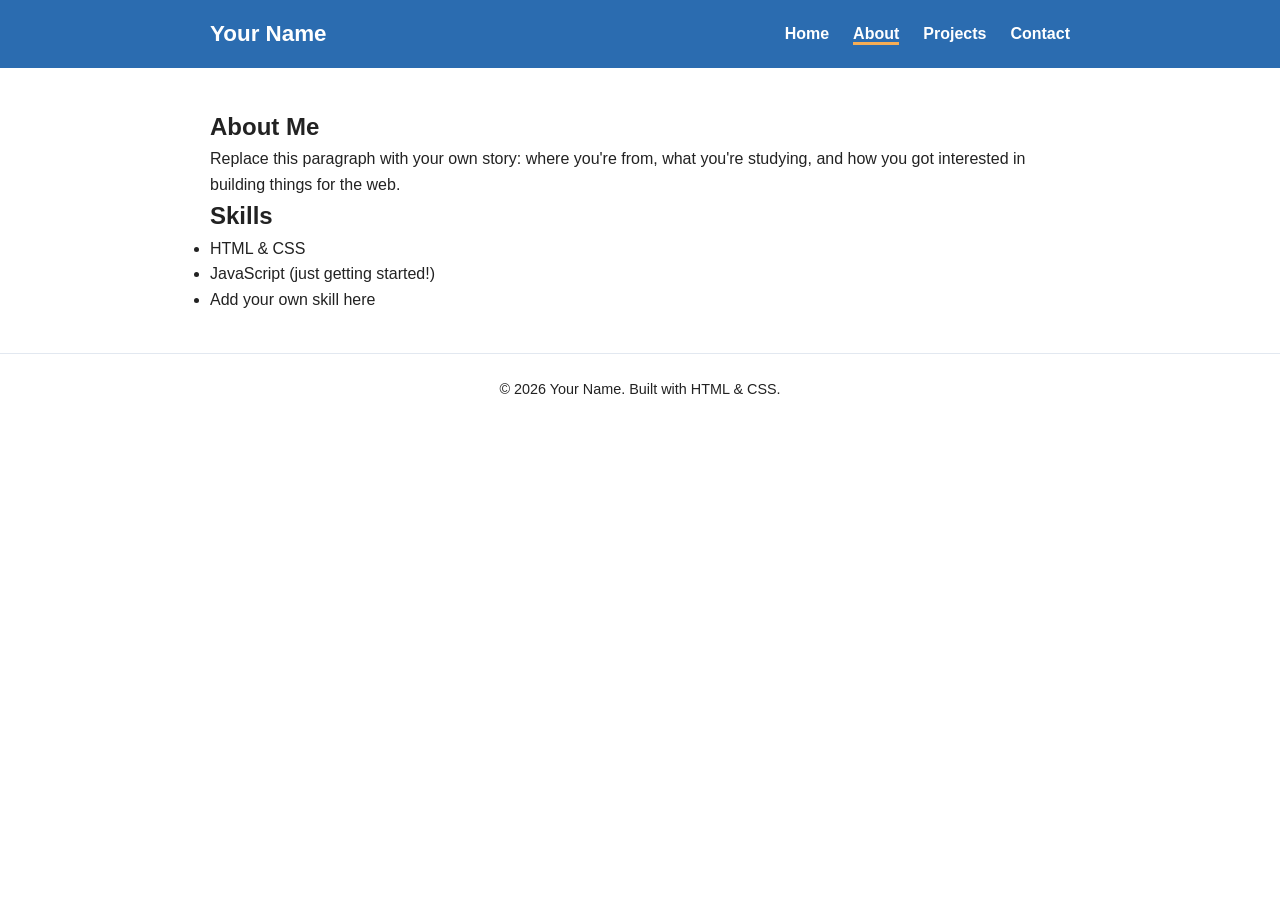
==== about.html @ bcdc25bd "About Me/Title/Project Update #1" ====
<!DOCTYPE html>
<html lang="en">
<head>
  <meta charset="UTF-8">
  <meta name="viewport" content="width=device-width, initial-scale=1.0">
  <title>Ruben-Portfolio</title>
  <link rel="stylesheet" href="css/style.css">
</head>
<body>

  <header class="site-header">
    <div class="container">
      <a href="index.html" class="site-title">Your Name</a>
      <button class="menu-toggle" aria-label="Toggle menu">
        <span></span>
        <span></span>
        <span></span>
      </button>
      <ul class="nav-menu">
        <li><a href="index.html">Home</a></li>
        <li><a href="about.html" class="active">About</a></li>
        <li><a href="projects.html">Projects</a></li>
        <li><a href="contact.html">Contact</a></li>
      </ul>
    </div>
  </header>

  <main>
    <section>
      <div class="container">
        <h1>About Me</h1>
        <p>
          Replace this paragraph with your own story: where you're from,
          what you're studying, and how you got interested in building
          things for the web.
        </p>

        <h2>Skills</h2>
        <!-- Add or remove list items to match what you actually know. -->
        <ul>
          <li>HTML &amp; CSS</li>
          <li>JavaScript (just getting started!)</li>
          <li>Add your own skill here</li>
        </ul>
      </div>
    </section>
  </main>

  <footer class="site-footer">
    <div class="container">
      <p>&copy; 2026 Your Name. Built with HTML &amp; CSS.</p>
    </div>
  </footer>

  <script src="js/script.js"></script>
</body>
</html>
---- css/style.css ----
/* =========================================================
   STYLE.CSS — All the colors and spacing for the whole site
   live in this ONE file. Change something here and every
   page updates at once.
   ========================================================= */

/* ---- 1. COLORS -----------------------------------------
   Change these six values to re-theme the entire site.
   Try a color picker: https://coolors.co or your browser's
   built-in color picker in dev tools.
   ---------------------------------------------------------- */
:root {
  --color-bg: #ffffff;        /* page background */
  --color-text: #222222;      /* main text color */
  --color-primary: #2b6cb0;   /* header, links, buttons */
  --color-primary-dark: #1a4971; /* hover state for links/buttons */
  --color-accent: #f6ad55;    /* small highlights, e.g. active nav link */
  --color-border: #e2e8f0;    /* light lines / card borders */
}

/* ---- 2. RESET --------------------------------------------
   Removes default browser spacing so layouts are predictable.
   ---------------------------------------------------------- */
* {
  margin: 0;
  padding: 0;
  box-sizing: border-box;
}

body {
  font-family: Arial, Helvetica, sans-serif;
  color: var(--color-text);
  background-color: var(--color-bg);
  line-height: 1.6;
}

img {
  max-width: 100%;
  display: block;
}

a {
  color: var(--color-primary);
  text-decoration: none;
}

a:hover {
  color: var(--color-primary-dark);
  text-decoration: underline;
}

/* ---- 3. LAYOUT HELPERS ------------------------------------
   .container keeps content from stretching edge-to-edge on
   wide screens.
   ---------------------------------------------------------- */
.container {
  max-width: 900px;
  margin: 0 auto;
  padding: 0 20px;
}

section {
  padding: 40px 0;
}

/* ---- 4. HEADER + NAV MENU ---------------------------------- */
.site-header {
  background-color: var(--color-primary);
  color: #a9e821;
}

.site-header .container {
  display: flex;
  align-items: center;
  justify-content: space-between;
  padding-top: 16px;
  padding-bottom: 16px;
}

.site-title {
  font-size: 1.4rem;
  font-weight: bold;
  color: #ffffff;
}

.site-title:hover {
  color: #ffffff;
  text-decoration: none;
}

/* Nav links list */
.nav-menu {
  list-style: none;
  display: flex;
  gap: 24px;
}

.nav-menu a {
  color: #ffffff;
  font-weight: bold;
}

.nav-menu a:hover {
  color: var(--color-accent);
  text-decoration: none;
}

.nav-menu a.active {
  border-bottom: 3px solid var(--color-accent);
}

/* Hamburger button — hidden on wide screens, shown on narrow ones */
.menu-toggle {
  display: none;
  flex-direction: column;
  gap: 5px;
  background: none;
  border: none;
  cursor: pointer;
  padding: 4px;
}

.menu-toggle span {
  width: 26px;
  height: 3px;
  background-color: #ffffff;
  display: block;
}

/* ---- 5. SMALL SCREENS (phones) -----------------------------
   Below 700px wide: hide the nav links and show the hamburger
   button instead. Clicking it adds/removes the "open" class
   via js/script.js.
   ---------------------------------------------------------- */
@media (max-width: 700px) {
  .menu-toggle {
    display: flex;
  }

  .nav-menu {
    display: none;
    flex-direction: column;
    gap: 0;
    width: 100%;
    background-color: var(--color-primary-dark);
  }

  .nav-menu.open {
    display: flex;
  }

  .nav-menu li {
    border-top: 1px solid rgba(255, 255, 255, 0.2);
  }

  .nav-menu a {
    display: block;
    padding: 14px 20px;
  }

  .site-header .container {
    flex-wrap: wrap;
  }
}

/* ---- 6. HERO SECTION (big intro block on the homepage) ----- */
.hero {
  text-align: center;
  padding: 60px 20px;
}

.hero h1 {
  font-size: 2.2rem;
  margin-bottom: 10px;
}

.hero p {
  font-size: 1.1rem;
  margin-bottom: 20px;
}

/* Button-style link, e.g. "See my work" */
.button {
  display: inline-block;
  background-color: var(--color-primary);
  color: #ffffff;
  padding: 12px 24px;
  border-radius: 4px;
  font-weight: bold;
}

.button:hover {
  background-color: var(--color-primary-dark);
  color: #ffffff;
  text-decoration: none;
}

/* ---- 7. CARDS (used on the Projects page) ------------------- */
.card-grid {
  display: grid;
  grid-template-columns: repeat(auto-fit, minmax(240px, 1fr));
  gap: 20px;
}

.card {
  border: 1px solid var(--color-border);
  border-radius: 6px;
  padding: 20px;
}

.card h3 {
  margin-bottom: 8px;
}

.card .tags {
  margin-top: 10px;
  font-size: 0.85rem;
  color: var(--color-primary-dark);
}

/* ---- 8. SIMPLE FORM (Contact page) --------------------------- */
form {
  max-width: 500px;
}

label {
  display: block;
  font-weight: bold;
  margin-top: 16px;
  margin-bottom: 6px;
}

input,
textarea {
  width: 100%;
  padding: 10px;
  border: 1px solid var(--color-border);
  border-radius: 4px;
  font-size: 1rem;
  font-family: inherit;
}

form .button {
  margin-top: 20px;
  border: none;
  cursor: pointer;
}

/* ---- 9. FOOTER ------------------------------------------------ */
.site-footer {
  text-align: center;
  padding: 24px 0;
  border-top: 1px solid var(--color-border);
  color: var(--color-text);
  font-size: 0.9rem;
}
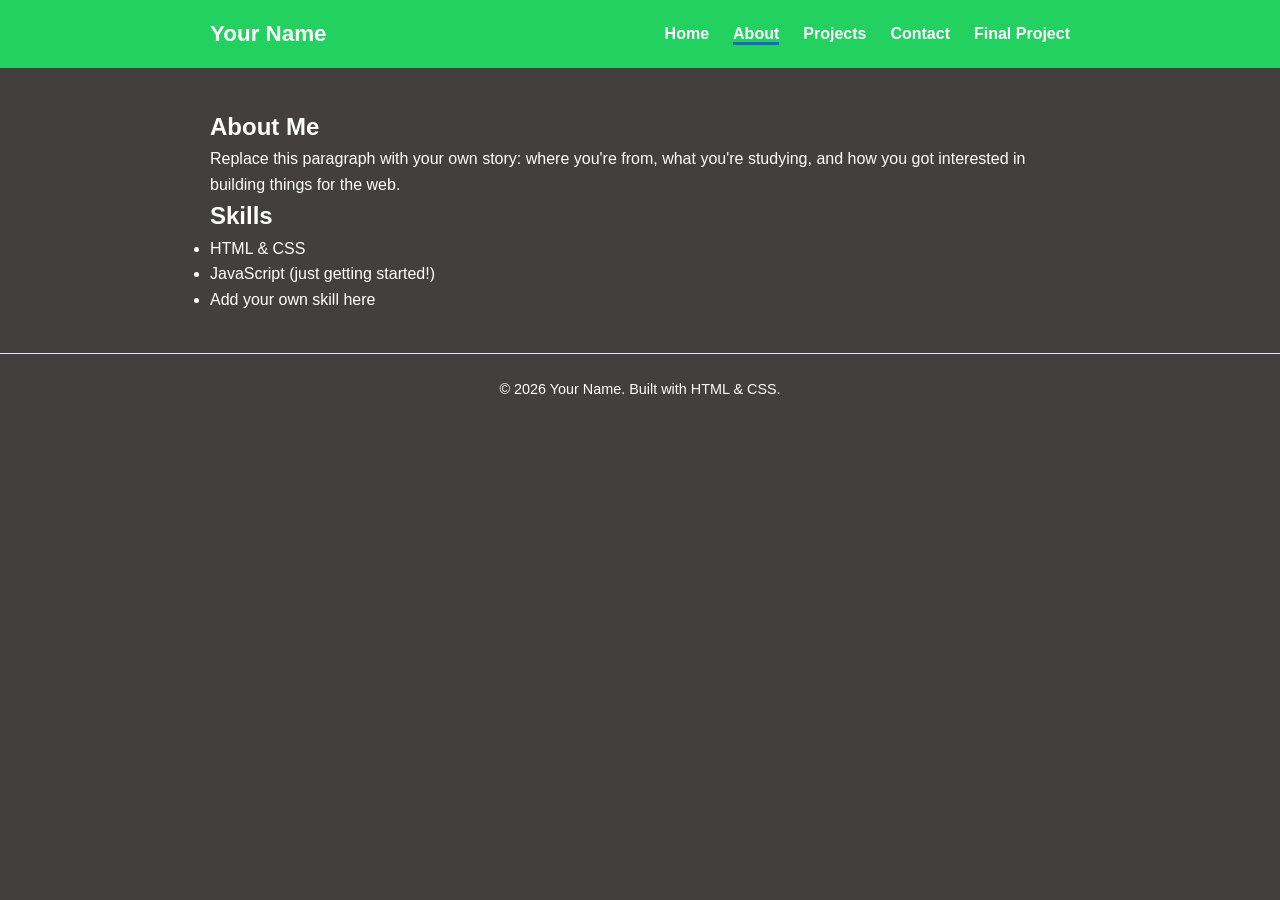
==== commit 87367727: "commit for aug 24" ====
--- a/about.html
+++ b/about.html
@@ -21,6 +21,7 @@
         <li><a href="about.html" class="active">About</a></li>
         <li><a href="projects.html">Projects</a></li>
         <li><a href="contact.html">Contact</a></li>
+        <li><a href="final-project.html">Final Project</a></li>
       </ul>
     </div>
   </header>
--- a/css/style.css
+++ b/css/style.css
@@ -10,11 +10,11 @@
    built-in color picker in dev tools.
    ---------------------------------------------------------- */
 :root {
-  --color-bg: #ffffff;        /* page background */
-  --color-text: #222222;      /* main text color */
-  --color-primary: #2b6cb0;   /* header, links, buttons */
-  --color-primary-dark: #1a4971; /* hover state for links/buttons */
-  --color-accent: #f6ad55;    /* small highlights, e.g. active nav link */
+  --color-bg: #433f3f;        /* page background */
+  --color-text: #ffffff;      /* main text color */
+  --color-primary: #22d15f;   /* header, links, buttons */
+  --color-primary-dark: #70b6f3; /* hover state for links/buttons */
+  --color-accent: #2462cd;    /* small highlights, e.g. active nav link */
   --color-border: #e2e8f0;    /* light lines / card borders */
 }
 
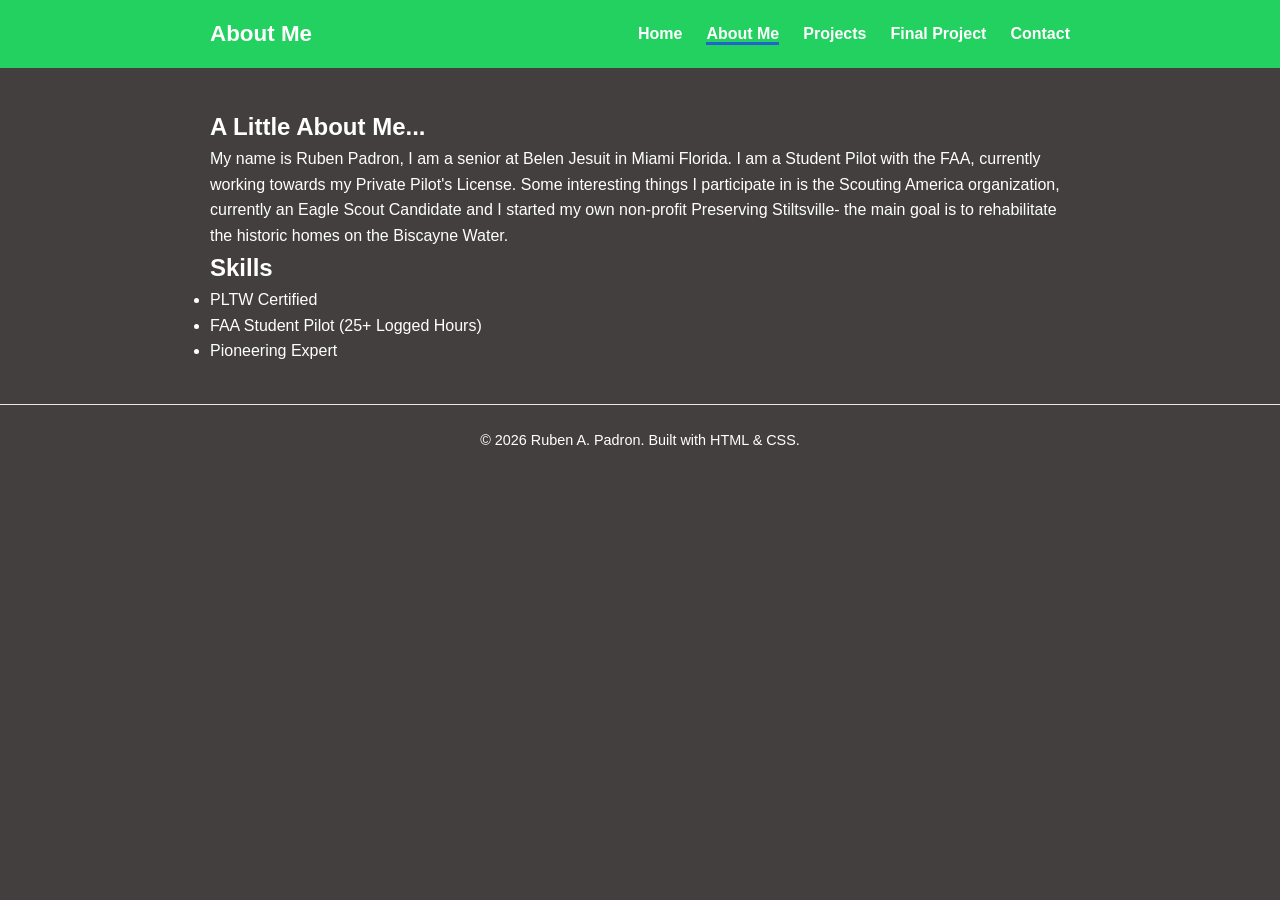
==== commit 9d0d5732: "Tried adding font to index/css did not work Editing the way the website looks and prokect pages" ====
--- a/about.html
+++ b/about.html
@@ -3,14 +3,14 @@
 <head>
   <meta charset="UTF-8">
   <meta name="viewport" content="width=device-width, initial-scale=1.0">
-  <title>Ruben-Portfolio</title>
+  <title>About Me - Ruben's Portfolio</title>
   <link rel="stylesheet" href="css/style.css">
 </head>
 <body>
 
   <header class="site-header">
     <div class="container">
-      <a href="index.html" class="site-title">Your Name</a>
+      <a href="index.html" class="site-title">About Me</a>
       <button class="menu-toggle" aria-label="Toggle menu">
         <span></span>
         <span></span>
@@ -18,10 +18,10 @@
       </button>
       <ul class="nav-menu">
         <li><a href="index.html">Home</a></li>
-        <li><a href="about.html" class="active">About</a></li>
+        <li><a href="about.html" class="active">About Me</a></li>
         <li><a href="projects.html">Projects</a></li>
-        <li><a href="contact.html">Contact</a></li>
         <li><a href="final-project.html">Final Project</a></li>
+         <li><a href="contact.html">Contact</a></li>
       </ul>
     </div>
   </header>
@@ -29,19 +29,21 @@
   <main>
     <section>
       <div class="container">
-        <h1>About Me</h1>
+        <h1>A Little About Me...</h1>
         <p>
-          Replace this paragraph with your own story: where you're from,
-          what you're studying, and how you got interested in building
-          things for the web.
+          My name is Ruben Padron, I am a senior at Belen Jesuit in Miami Florida. 
+          I am a Student Pilot with the FAA, currently working towards my Private Pilot's License.
+          Some interesting things I participate in is the Scouting America organization, 
+          currently an Eagle Scout Candidate and I started my own non-profit Preserving Stiltsville-
+          the main goal is to rehabilitate the historic homes on the Biscayne Water.
         </p>
 
         <h2>Skills</h2>
         <!-- Add or remove list items to match what you actually know. -->
         <ul>
-          <li>HTML &amp; CSS</li>
-          <li>JavaScript (just getting started!)</li>
-          <li>Add your own skill here</li>
+          <li>PLTW Certified</li>
+          <li>FAA Student Pilot (25+ Logged Hours)</li>
+          <li>Pioneering Expert</li>
         </ul>
       </div>
     </section>
@@ -49,7 +51,7 @@
 
   <footer class="site-footer">
     <div class="container">
-      <p>&copy; 2026 Your Name. Built with HTML &amp; CSS.</p>
+      <p>&copy; 2026 Ruben A. Padron. Built with HTML &amp; CSS.</p>
     </div>
   </footer>
 
--- a/css/style.css
+++ b/css/style.css
@@ -28,7 +28,7 @@
 }
 
 body {
-  font-family: Arial, Helvetica, sans-serif;
+  font-family: Arial, Helvetica,'Lexend', sans-serif;
   color: var(--color-text);
   background-color: var(--color-bg);
   line-height: 1.6;
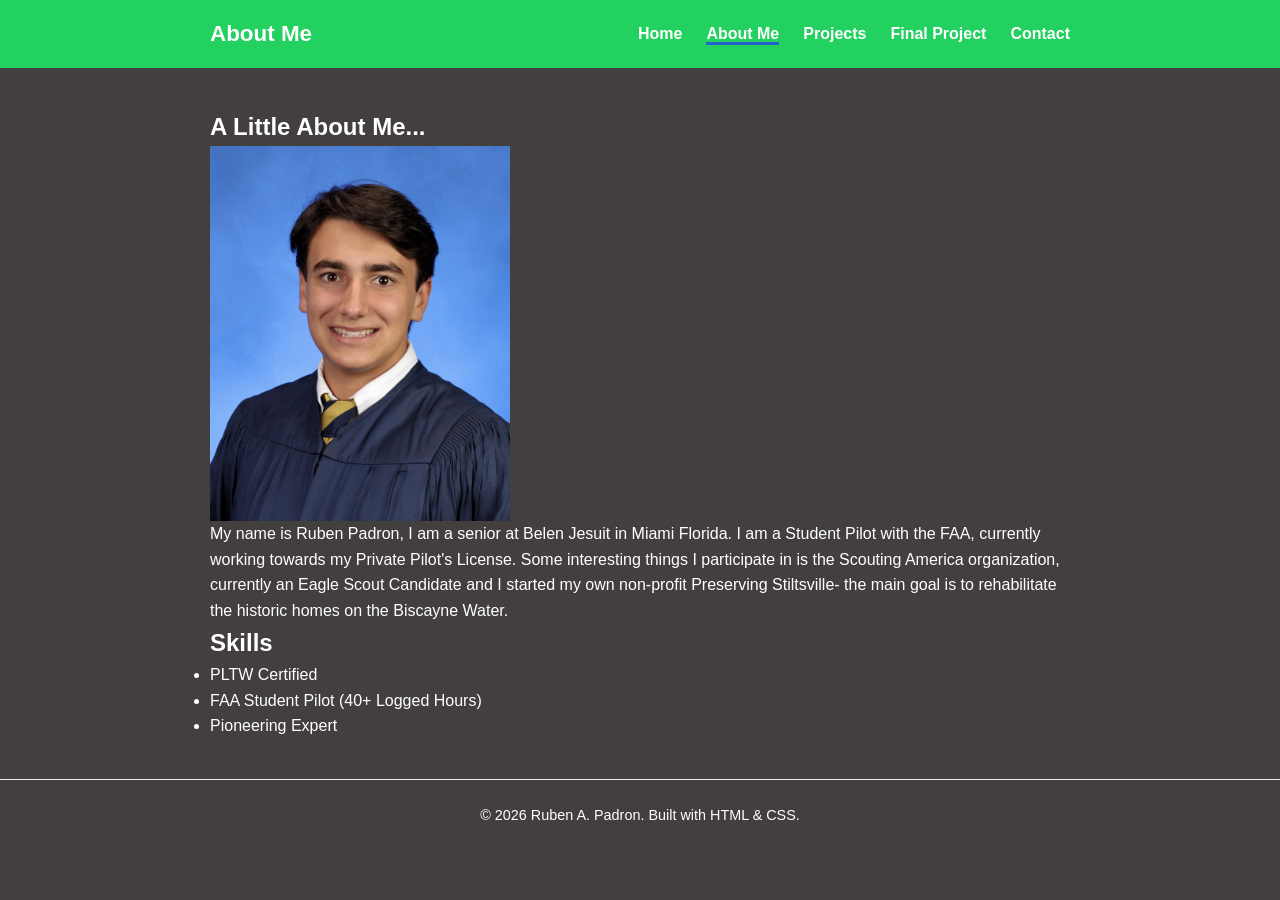
==== commit 666c071a: "got this newer ab0ut me modification" ====
--- a/about.html
+++ b/about.html
@@ -30,6 +30,7 @@
     <section>
       <div class="container">
         <h1>A Little About Me...</h1>
+        <img src="assets/images/home/GraduationPhotoBlue.JPG" width="300" alt="First Image">
         <p>
           My name is Ruben Padron, I am a senior at Belen Jesuit in Miami Florida. 
           I am a Student Pilot with the FAA, currently working towards my Private Pilot's License.
@@ -37,12 +38,11 @@
           currently an Eagle Scout Candidate and I started my own non-profit Preserving Stiltsville-
           the main goal is to rehabilitate the historic homes on the Biscayne Water.
         </p>
-
         <h2>Skills</h2>
         <!-- Add or remove list items to match what you actually know. -->
         <ul>
           <li>PLTW Certified</li>
-          <li>FAA Student Pilot (25+ Logged Hours)</li>
+          <li>FAA Student Pilot (40+ Logged Hours)</li>
           <li>Pioneering Expert</li>
         </ul>
       </div>
--- a/css/style.css
+++ b/css/style.css
@@ -26,9 +26,12 @@
   padding: 0;
   box-sizing: border-box;
 }
+/*Google font File*/
+/* Google Font File */
+@import url('https://googleapis.com');
 
 body {
-  font-family: Arial, Helvetica,'Lexend', sans-serif;
+    font-family: "Lexend", sans-serif;
   color: var(--color-text);
   background-color: var(--color-bg);
   line-height: 1.6;
@@ -254,3 +257,7 @@
   color: var(--color-text);
   font-size: 0.9rem;
 }
+<!--Lexend code change -->
+* {
+    font-family: "Lexend", sans-serif !important;
+}
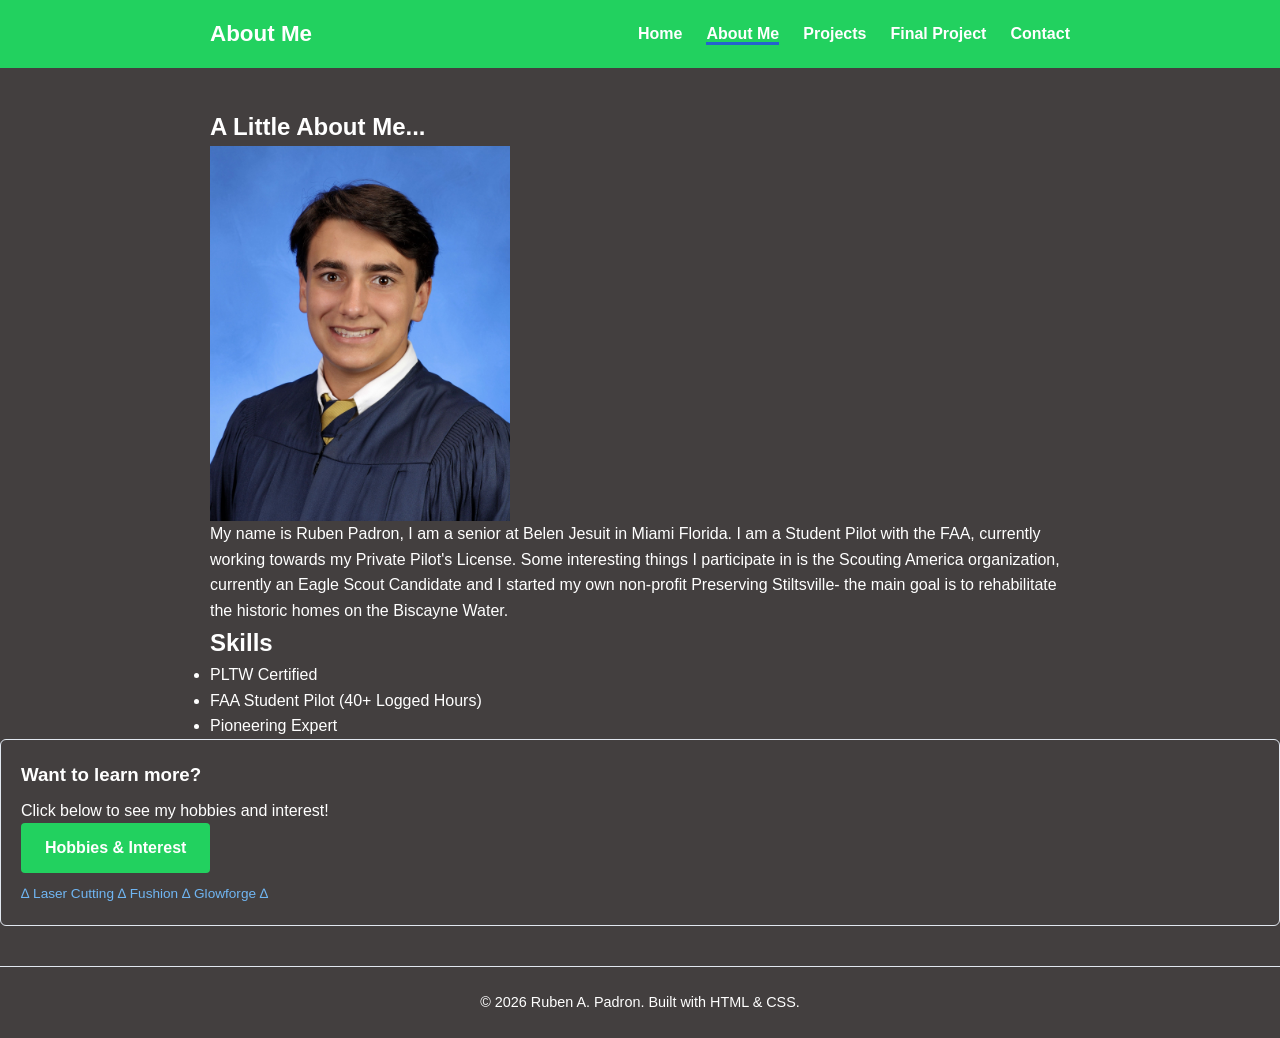
==== commit 11394ff6: "made new hobbies stuff" ====
--- a/about.html
+++ b/about.html
@@ -46,6 +46,12 @@
           <li>Pioneering Expert</li>
         </ul>
       </div>
+      <div class="card">
+            <h3>Want to learn more?</h3>
+            <p> Click below to see my hobbies and interest!</p>
+               <a href="HobbiesInterest.html" class="button">Hobbies & Interest</a>
+            <p class="tags">∆ Laser Cutting ∆ Fushion ∆ Glowforge ∆</p>
+          </div>
     </section>
   </main>
 
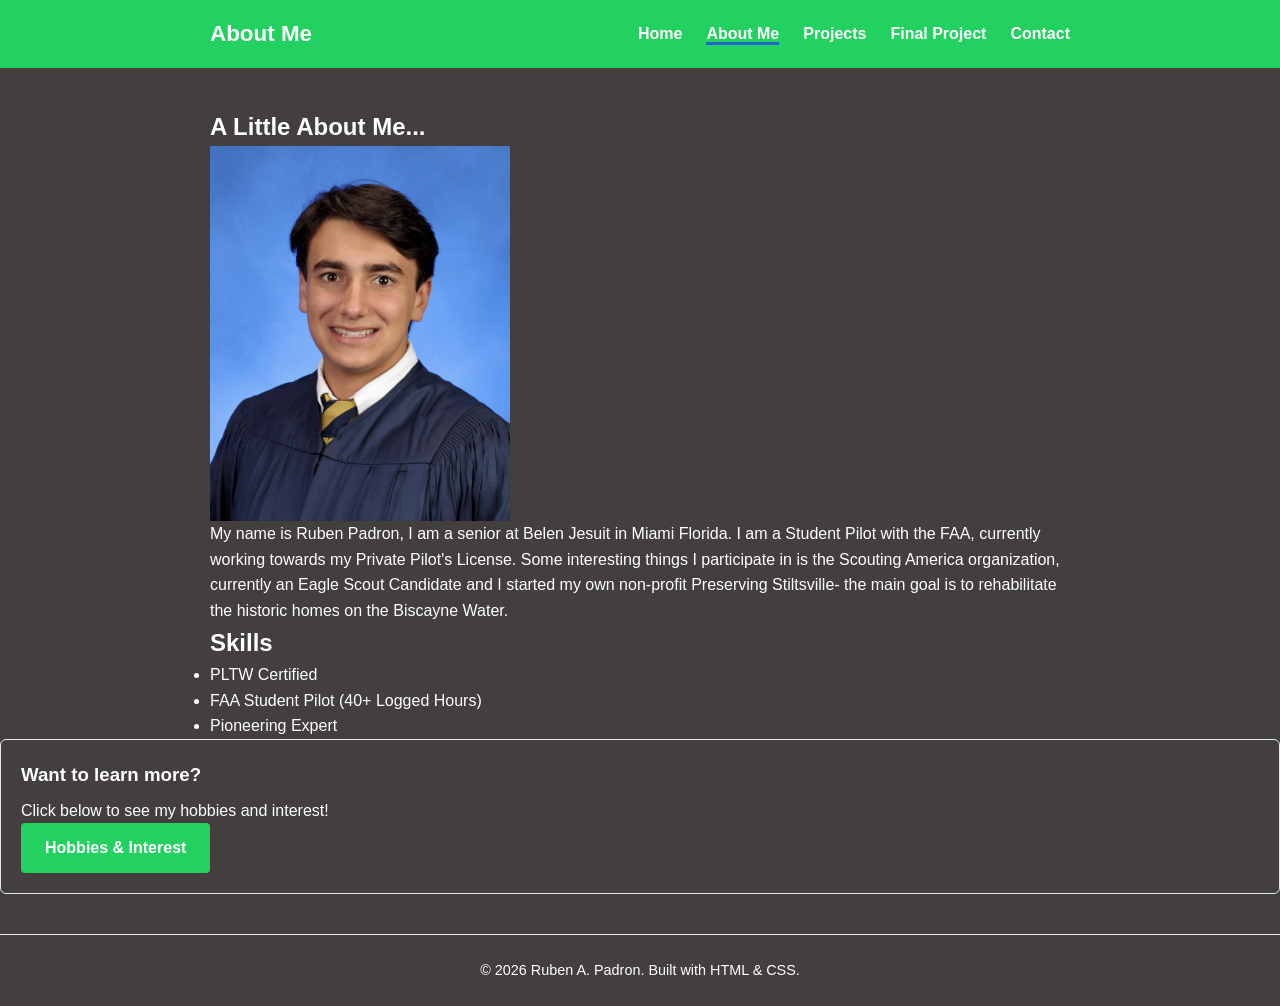
==== commit c933edd3: "beatles, happy Abbey Road 57 year bday!" ====
--- a/about.html
+++ b/about.html
@@ -50,7 +50,7 @@
             <h3>Want to learn more?</h3>
             <p> Click below to see my hobbies and interest!</p>
                <a href="HobbiesInterest.html" class="button">Hobbies & Interest</a>
-            <p class="tags">∆ Laser Cutting ∆ Fushion ∆ Glowforge ∆</p>
+            <p</p>
           </div>
     </section>
   </main>
